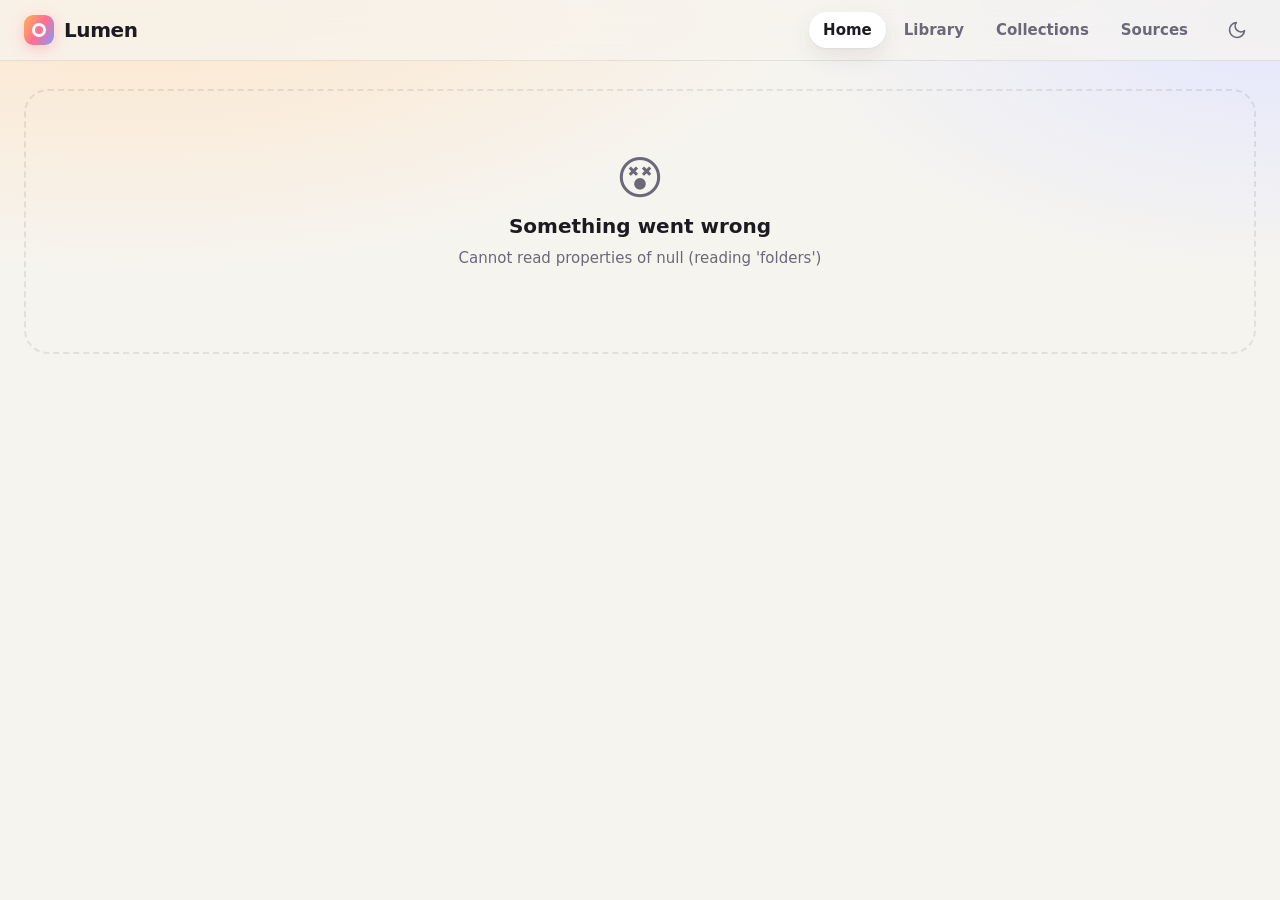
==== lumen/lumen/static/index.html @ 40f313dd "Add Lumen: on-device semantic photo search with collections Local FastAPI app that indexes user-sele" ====
<!doctype html>
<html lang="en">
<head>
  <meta charset="utf-8">
  <meta name="viewport" content="width=device-width, initial-scale=1">
  <title>Lumen</title>
  <meta name="description" content="Search your photos by describing them.">
  <link rel="icon" href="data:image/svg+xml,%3Csvg xmlns='http://www.w3.org/2000/svg' viewBox='0 0 64 64'%3E%3Cdefs%3E%3ClinearGradient id='g' x1='0' y1='0' x2='1' y2='1'%3E%3Cstop offset='0' stop-color='%23ffb454'/%3E%3Cstop offset='.5' stop-color='%23ff6f91'/%3E%3Cstop offset='1' stop-color='%237c9cff'/%3E%3C/linearGradient%3E%3C/defs%3E%3Crect width='64' height='64' rx='16' fill='url(%23g)'/%3E%3Ccircle cx='32' cy='32' r='12' fill='none' stroke='white' stroke-width='5'/%3E%3Ccircle cx='32' cy='32' r='4' fill='white'/%3E%3C/svg%3E">
  <link rel="stylesheet" href="app.css">
</head>
<body>
  <header class="topbar">
    <a class="brand" href="#/" aria-label="Lumen home">
      <span class="brand-mark" aria-hidden="true"></span>
      <span class="brand-name">Lumen</span>
    </a>
    <form class="top-search" id="top-search" role="search">
      <svg class="icon" viewBox="0 0 24 24" aria-hidden="true"><circle cx="11" cy="11" r="7"/><path d="m20 20-3.5-3.5"/></svg>
      <input id="top-search-input" type="search" placeholder="Describe a photo…" autocomplete="off" aria-label="Search photos">
      <kbd>/</kbd>
    </form>
    <nav class="nav" aria-label="Main">
      <a href="#/" data-nav="home">Home</a>
      <a href="#/library" data-nav="library">Library</a>
      <a href="#/collections" data-nav="collections">Collections</a>
      <a href="#/sources" data-nav="sources">Sources</a>
    </nav>
    <a class="index-pill" id="index-pill" href="#/sources" hidden>
      <svg class="ring" viewBox="0 0 36 36" aria-hidden="true"><circle cx="18" cy="18" r="15"/><circle class="ring-fill" cx="18" cy="18" r="15"/></svg>
      <span class="index-pill-text"></span>
    </a>
    <button class="icon-btn" id="theme-toggle" title="Switch light / dark" aria-label="Switch light or dark theme">
      <svg class="icon" viewBox="0 0 24 24" aria-hidden="true"><path d="M21 12.8A9 9 0 1 1 11.2 3a7 7 0 0 0 9.8 9.8z"/></svg>
    </button>
  </header>

  <main id="view" tabindex="-1"></main>

  <div class="tray" id="tray" hidden>
    <div class="tray-count"><strong id="tray-n">0</strong> selected</div>
    <div class="tray-actions" id="tray-actions"></div>
    <button class="icon-btn" id="tray-clear" title="Clear selection (Esc)" aria-label="Clear selection">
      <svg class="icon" viewBox="0 0 24 24" aria-hidden="true"><path d="M6 6l12 12M18 6 6 18"/></svg>
    </button>
  </div>

  <div class="lightbox" id="lightbox" hidden role="dialog" aria-modal="true" aria-label="Photo viewer"></div>
  <div class="modal-root" id="modal-root"></div>
  <div class="toasts" id="toasts" aria-live="polite"></div>

  <script src="app.js"></script>
</body>
</html>
---- lumen/lumen/static/app.css ----
:root {
  --bg: #f6f4ef;
  --bg-glow: radial-gradient(1200px 600px at 10% -10%, #ffe2c2 0%, transparent 60%),
             radial-gradient(900px 500px at 100% 0%, #e3e6ff 0%, transparent 55%);
  --surface: #ffffff;
  --surface-2: #f0ede6;
  --surface-3: #e6e2d8;
  --text: #1c1b22;
  --muted: #6b6878;
  --line: rgba(28, 27, 34, 0.09);
  --accent: #e8743b;
  --accent-ink: #ffffff;
  --accent-soft: rgba(232, 116, 59, 0.12);
  --focus: #5b6cff;
  --grad: linear-gradient(120deg, #ffb454 0%, #ff6f91 50%, #7c9cff 100%);
  --shadow: 0 1px 2px rgba(20, 18, 30, .06), 0 8px 24px rgba(20, 18, 30, .08);
  --shadow-lg: 0 24px 60px rgba(20, 18, 30, .22);
  --tier-best: #19a974;
  --tier-good: #5b6cff;
  --tier-maybe: #a39fb0;
  --overlay: rgba(14, 13, 20, .55);
  --radius: 14px;
  --radius-sm: 10px;
  --font: ui-sans-serif, system-ui, -apple-system, "Segoe UI", Roboto, "Helvetica Neue", Arial, sans-serif;
  --display: ui-rounded, "SF Pro Rounded", "Nunito", var(--font);
  color-scheme: light;
}

@media (prefers-color-scheme: dark) {
  :root:not([data-theme="light"]) {
    --bg: #0d0e13;
    --bg-glow: radial-gradient(1100px 600px at 0% -10%, rgba(255, 140, 80, .16) 0%, transparent 60%),
               radial-gradient(900px 520px at 100% 0%, rgba(124, 156, 255, .16) 0%, transparent 55%);
    --surface: #16171f;
    --surface-2: #1d1f29;
    --surface-3: #272a37;
    --text: #eef0f6;
    --muted: #9a9fb3;
    --line: rgba(255, 255, 255, 0.08);
    --accent: #ffa25c;
    --accent-ink: #1b1309;
    --accent-soft: rgba(255, 162, 92, 0.14);
    --focus: #8fa2ff;
    --shadow: 0 1px 2px rgba(0, 0, 0, .3), 0 8px 24px rgba(0, 0, 0, .3);
    --shadow-lg: 0 24px 60px rgba(0, 0, 0, .55);
    --tier-best: #3ddc97;
    --tier-good: #8fa2ff;
    --tier-maybe: #7d8196;
    --overlay: rgba(4, 4, 8, .7);
    color-scheme: dark;
  }
}
:root[data-theme="dark"] {
  --bg: #0d0e13;
  --bg-glow: radial-gradient(1100px 600px at 0% -10%, rgba(255, 140, 80, .16) 0%, transparent 60%),
             radial-gradient(900px 520px at 100% 0%, rgba(124, 156, 255, .16) 0%, transparent 55%);
  --surface: #16171f;
  --surface-2: #1d1f29;
  --surface-3: #272a37;
  --text: #eef0f6;
  --muted: #9a9fb3;
  --line: rgba(255, 255, 255, 0.08);
  --accent: #ffa25c;
  --accent-ink: #1b1309;
  --accent-soft: rgba(255, 162, 92, 0.14);
  --focus: #8fa2ff;
  --shadow: 0 1px 2px rgba(0, 0, 0, .3), 0 8px 24px rgba(0, 0, 0, .3);
  --shadow-lg: 0 24px 60px rgba(0, 0, 0, .55);
  --tier-best: #3ddc97;
  --tier-good: #8fa2ff;
  --tier-maybe: #7d8196;
  --overlay: rgba(4, 4, 8, .7);
  color-scheme: dark;
}

* { box-sizing: border-box; }
html, body { margin: 0; }
body {
  background: var(--bg-glow), var(--bg);
  background-attachment: fixed;
  color: var(--text);
  font: 15px/1.5 var(--font);
  min-height: 100vh;
  -webkit-font-smoothing: antialiased;
}
a { color: inherit; }
button, input, select, textarea { font: inherit; color: inherit; }
:focus-visible { outline: 2px solid var(--focus); outline-offset: 2px; border-radius: 6px; }
[hidden] { display: none !important; }
.icon { width: 20px; height: 20px; fill: none; stroke: currentColor; stroke-width: 2; stroke-linecap: round; stroke-linejoin: round; flex: none; }
.muted { color: var(--muted); }
.grad-text { background: var(--grad); -webkit-background-clip: text; background-clip: text; color: transparent; }

/* ------------------------------------------------------------ top bar */
.topbar {
  position: sticky; top: 0; z-index: 30;
  display: flex; align-items: center; gap: 16px;
  padding: 10px 24px;
  background: color-mix(in srgb, var(--bg) 78%, transparent);
  backdrop-filter: saturate(1.4) blur(14px);
  -webkit-backdrop-filter: saturate(1.4) blur(14px);
  border-bottom: 1px solid var(--line);
}
.brand { display: flex; align-items: center; gap: 10px; text-decoration: none; font-family: var(--display); font-weight: 800; font-size: 20px; letter-spacing: -.02em; }
.brand-mark { width: 30px; height: 30px; border-radius: 9px; background: var(--grad); position: relative; box-shadow: 0 4px 14px rgba(255, 111, 145, .35); }
.brand-mark::after { content: ""; position: absolute; inset: 8px; border-radius: 50%; border: 3px solid #fff; }
.top-search { flex: 1; max-width: 520px; display: flex; align-items: center; gap: 8px; padding: 0 12px; height: 40px; border-radius: 999px; background: var(--surface); border: 1px solid var(--line); color: var(--muted); transition: box-shadow .2s, border-color .2s; }
.top-search:focus-within { border-color: var(--accent); box-shadow: 0 0 0 4px var(--accent-soft); }
.top-search input { flex: 1; min-width: 0; border: 0; outline: 0; background: transparent; color: var(--text); }
.top-search kbd, kbd { font: 12px var(--font); padding: 1px 7px; border-radius: 6px; border: 1px solid var(--line); background: var(--surface-2); color: var(--muted); }
body.on-home .top-search { visibility: hidden; }
.nav { display: flex; gap: 4px; margin-left: auto; }
.nav a { text-decoration: none; padding: 7px 14px; border-radius: 999px; color: var(--muted); font-weight: 600; transition: background .15s, color .15s; }
.nav a:hover { color: var(--text); background: var(--surface-2); }
.nav a.active { color: var(--text); background: var(--surface); box-shadow: var(--shadow); }
.icon-btn { display: inline-grid; place-items: center; width: 38px; height: 38px; border-radius: 50%; border: 0; background: transparent; color: var(--muted); cursor: pointer; transition: background .15s, color .15s; }
.icon-btn:hover { background: var(--surface-2); color: var(--text); }

.index-pill { display: flex; align-items: center; gap: 8px; padding: 5px 12px 5px 6px; border-radius: 999px; background: var(--surface); border: 1px solid var(--line); text-decoration: none; font-size: 13px; color: var(--muted); white-space: nowrap; }
.ring { width: 26px; height: 26px; transform: rotate(-90deg); }
.ring circle { fill: none; stroke: var(--surface-3); stroke-width: 4; }
.ring .ring-fill { stroke: var(--accent); stroke-linecap: round; stroke-dasharray: 94.25; stroke-dashoffset: 94.25; transition: stroke-dashoffset .6s ease; }
.index-pill.spinning .ring { animation: spin 1.4s linear infinite; }
.index-pill.spinning .ring-fill { stroke-dashoffset: 70; }
@keyframes spin { to { transform: rotate(270deg); } }

/* ------------------------------------------------------------ layout */
main { padding: 28px 24px 140px; max-width: 1600px; margin: 0 auto; outline: none; }
.page-head { display: flex; align-items: flex-end; justify-content: space-between; gap: 16px; flex-wrap: wrap; margin: 8px 0 22px; }
.page-head h1 { margin: 0; font-family: var(--display); font-size: clamp(26px, 3vw, 36px); letter-spacing: -.02em; line-height: 1.15; }
.page-head p { margin: 4px 0 0; color: var(--muted); }
.section { margin: 40px 0; }
.section-head { display: flex; align-items: baseline; justify-content: space-between; gap: 12px; margin-bottom: 14px; }
.section-head h2 { margin: 0; font-size: 19px; letter-spacing: -.01em; font-family: var(--display); }
.section-head a, .link { color: var(--accent); text-decoration: none; font-weight: 600; font-size: 14px; background: none; border: 0; cursor: pointer; padding: 0; }
.row-actions { display: flex; gap: 8px; flex-wrap: wrap; align-items: center; }

/* ------------------------------------------------------------ buttons */
.btn { display: inline-flex; align-items: center; gap: 8px; height: 40px; padding: 0 16px; border-radius: 999px; border: 1px solid var(--line); background: var(--surface); color: var(--text); font-weight: 600; cursor: pointer; text-decoration: none; white-space: nowrap; transition: transform .1s, background .15s, box-shadow .15s; }
.btn:hover { background: var(--surface-2); }
.btn:active { transform: scale(.97); }
.btn.primary { background: var(--accent); color: var(--accent-ink); border-color: transparent; box-shadow: 0 6px 18px var(--accent-soft); }
.btn.primary:hover { filter: brightness(1.06); }
.btn.ghost { background: transparent; }
.btn.danger { color: #e5484d; }
.btn.small { height: 32px; padding: 0 12px; font-size: 13px; }
.btn:disabled { opacity: .5; cursor: not-allowed; }

.chips { display: flex; flex-wrap: wrap; gap: 8px; }
.chip { display: inline-flex; align-items: center; gap: 6px; padding: 7px 14px; border-radius: 999px; background: var(--surface); border: 1px solid var(--line); cursor: pointer; font-size: 14px; color: var(--text); text-decoration: none; transition: transform .15s, border-color .15s, background .15s; }
.chip:hover { transform: translateY(-1px); border-color: var(--accent); }
.chip.active { background: var(--accent); color: var(--accent-ink); border-color: transparent; }
.chip .n { color: var(--muted); font-size: 12px; }
.chip.active .n { color: inherit; opacity: .75; }

/* ------------------------------------------------------------ hero */
.hero { position: relative; border-radius: 28px; overflow: hidden; padding: clamp(40px, 8vw, 96px) clamp(20px, 5vw, 64px) clamp(36px, 6vw, 64px); margin: 0 0 12px; background: var(--surface); box-shadow: var(--shadow); isolation: isolate; }
.hero-mosaic { position: absolute; inset: -20px; display: grid; grid-template-columns: repeat(6, 1fr); gap: 6px; z-index: -2; opacity: .5; filter: blur(2px) saturate(1.2); transform: rotate(-3deg) scale(1.1); }
.hero-mosaic img { width: 100%; height: 160px; object-fit: cover; border-radius: 12px; animation: drift 24s ease-in-out infinite alternate; }
.hero-mosaic img:nth-child(odd) { animation-delay: -8s; }
@keyframes drift { to { transform: translateY(-24px); } }
.hero::before { content: ""; position: absolute; inset: 0; z-index: -1; background: linear-gradient(180deg, color-mix(in srgb, var(--surface) 72%, transparent), var(--surface) 92%); }
.hero h1 { font-family: var(--display); font-size: clamp(32px, 5.2vw, 60px); line-height: 1.05; letter-spacing: -.035em; margin: 0 0 12px; max-width: 16ch; }
.hero p.lede { font-size: clamp(16px, 1.6vw, 19px); color: var(--muted); margin: 0 0 28px; max-width: 52ch; }
.hero-search { display: flex; align-items: center; gap: 10px; max-width: 760px; height: 64px; padding: 0 8px 0 22px; border-radius: 999px; background: var(--surface); border: 1px solid var(--line); box-shadow: var(--shadow-lg); transition: box-shadow .2s, transform .2s; }
.hero-search:focus-within { transform: translateY(-1px); box-shadow: 0 0 0 5px var(--accent-soft), var(--shadow-lg); }
.hero-search .icon { width: 24px; height: 24px; color: var(--muted); }
.hero-search input { flex: 1; min-width: 0; height: 100%; border: 0; outline: 0; background: transparent; font-size: 19px; }
.hero-search .btn { height: 48px; padding: 0 22px; }
.hero .chips { margin-top: 18px; max-width: 760px; }
.hint { margin-top: 14px; font-size: 13px; color: var(--muted); }

/* ------------------------------------------------------------ onboarding / empty */
.empty { text-align: center; padding: 64px 20px; border: 2px dashed var(--line); border-radius: 24px; color: var(--muted); }
.empty .big { font-size: 46px; line-height: 1; margin-bottom: 10px; }
.empty h3 { color: var(--text); font-size: 20px; margin: 4px 0 6px; font-family: var(--display); }
.empty p { margin: 0 auto 18px; max-width: 46ch; }
.steps { display: grid; grid-template-columns: repeat(auto-fit, minmax(220px, 1fr)); gap: 16px; margin: 28px 0 0; text-align: left; }
.step { background: var(--surface); border: 1px solid var(--line); border-radius: var(--radius); padding: 18px; }
.step b { display: inline-grid; place-items: center; width: 28px; height: 28px; border-radius: 50%; background: var(--grad); color: #fff; margin-bottom: 8px; font-size: 14px; }
.step h4 { margin: 0 0 4px; color: var(--text); }
.step p { margin: 0; font-size: 14px; }

/* ------------------------------------------------------------ cards */
.card-grid { display: grid; grid-template-columns: repeat(auto-fill, minmax(230px, 1fr)); gap: 18px; }
.scroller { display: grid; grid-auto-flow: column; grid-auto-columns: minmax(220px, 260px); gap: 16px; overflow-x: auto; padding: 4px 4px 14px; margin: 0 -4px; scroll-snap-type: x mandatory; scrollbar-width: thin; }
.scroller > * { scroll-snap-align: start; }
.ccard { position: relative; display: block; text-decoration: none; border-radius: 18px; background: var(--surface); border: 1px solid var(--line); overflow: hidden; box-shadow: var(--shadow); transition: transform .2s, box-shadow .2s; cursor: pointer; text-align: left; padding: 0; width: 100%; }
.ccard:hover { transform: translateY(-3px); box-shadow: var(--shadow-lg); }
.mosaic { display: grid; grid-template-columns: 2fr 1fr; grid-template-rows: 1fr 1fr; gap: 2px; aspect-ratio: 4 / 3; background: var(--surface-2); }
.mosaic img { width: 100%; height: 100%; object-fit: cover; display: block; }
.mosaic img:first-child { grid-row: span 2; }
.mosaic.n1 { grid-template-columns: 1fr; }
.mosaic.n1 img:first-child { grid-row: span 2; }
.mosaic.n2 img:nth-child(2) { grid-row: span 2; }
.mosaic-empty { aspect-ratio: 4 / 3; display: grid; place-items: center; font-size: 48px; background: var(--surface-2); }
.ccard-body { padding: 12px 14px 14px; display: flex; gap: 10px; align-items: center; }
.ccard-emoji { width: 38px; height: 38px; border-radius: 12px; display: grid; place-items: center; font-size: 20px; flex: none; background: var(--accent-soft); }
.ccard-title { font-weight: 700; white-space: nowrap; overflow: hidden; text-overflow: ellipsis; }
.ccard-sub { color: var(--muted); font-size: 13px; }
.badge { display: inline-flex; align-items: center; gap: 4px; font-size: 11px; font-weight: 700; text-transform: uppercase; letter-spacing: .05em; padding: 2px 8px; border-radius: 999px; background: var(--accent-soft); color: var(--accent); }
.ccard .badge { position: absolute; top: 10px; right: 10px; background: rgba(0, 0, 0, .55); color: #fff; backdrop-filter: blur(6px); }
.ccard.new { display: grid; place-items: center; min-height: 230px; border: 2px dashed var(--line); background: transparent; box-shadow: none; color: var(--muted); font-weight: 700; }
.ccard.new:hover { border-color: var(--accent); color: var(--accent); }
.ccard.new .plus { font-size: 40px; line-height: 1; display: block; text-align: center; margin-bottom: 6px; }

/* ------------------------------------------------------------ justified grid */
.jgrid { display: flex; flex-wrap: wrap; gap: 6px; }
.tile { position: relative; overflow: hidden; border-radius: 10px; background: var(--surface-2); cursor: pointer; flex: none; }
.tile img { width: 100%; height: 100%; object-fit: cover; display: block; opacity: 0; transition: opacity .35s, transform .35s; }
.tile img.loaded { opacity: 1; }
.tile:hover img { transform: scale(1.03); }
.tile::after { content: ""; position: absolute; inset: 0; background: linear-gradient(180deg, rgba(0, 0, 0, .35), transparent 35%); opacity: 0; transition: opacity .2s; pointer-events: none; }
.tile:hover::after, .selecting .tile::after { opacity: 1; }
.tile .check { position: absolute; top: 8px; left: 8px; z-index: 2; width: 24px; height: 24px; border-radius: 50%; border: 2px solid rgba(255, 255, 255, .9); background: rgba(0, 0, 0, .2); display: grid; place-items: center; opacity: 0; transition: opacity .15s, background .15s, transform .15s; cursor: pointer; padding: 0; }
.tile .check svg { width: 14px; height: 14px; stroke: #fff; stroke-width: 3; fill: none; opacity: 0; }
.tile:hover .check, .selecting .tile .check { opacity: 1; }
.tile.selected .check { opacity: 1; background: var(--accent); border-color: var(--accent); transform: scale(1.05); }
.tile.selected .check svg { opacity: 1; }
.tile.selected img { transform: scale(.9); border-radius: 8px; }
.tile.selected { background: var(--accent-soft); }
.tile .quick { position: absolute; top: 6px; right: 6px; z-index: 2; display: flex; gap: 4px; opacity: 0; transition: opacity .15s; }
.tile:hover .quick { opacity: 1; }
.selecting .tile .quick { display: none; }
.quick button { width: 30px; height: 30px; border-radius: 50%; border: 0; background: rgba(0, 0, 0, .5); color: #fff; display: grid; place-items: center; cursor: pointer; backdrop-filter: blur(6px); }
.quick button:hover { background: rgba(0, 0, 0, .75); }
.quick .icon { width: 16px; height: 16px; }
.tile .tier { position: absolute; bottom: 8px; left: 8px; width: 8px; height: 8px; border-radius: 50%; box-shadow: 0 0 0 2px rgba(0, 0, 0, .25); }
.tier.best { background: var(--tier-best); }
.tier.good { background: var(--tier-good); }
.tier.maybe { background: var(--tier-maybe); }
.tile .cover-flag { position: absolute; bottom: 8px; right: 8px; font-size: 11px; font-weight: 700; padding: 2px 8px; border-radius: 999px; background: rgba(0, 0, 0, .6); color: #fff; }
.group-head { display: flex; align-items: center; flex-wrap: wrap; gap: 4px 10px; margin: 30px 0 12px; }
.group-head:first-child { margin-top: 0; }
.group-head h3 { margin: 0; font-size: 16px; font-family: var(--display); }
.group-head .sub { color: var(--muted); font-size: 13px; }
.group-head .dot { width: 10px; height: 10px; border-radius: 50%; }
.month { content-visibility: auto; contain-intrinsic-size: auto 600px; }

/* ------------------------------------------------------------ explore cards */
.explore-card { position: relative; border-radius: 18px; overflow: hidden; aspect-ratio: 4 / 5; cursor: pointer; text-decoration: none; color: #fff; box-shadow: var(--shadow); display: block; background: var(--surface-2); transition: transform .25s, box-shadow .25s; }
.explore-card:hover { transform: translateY(-4px) rotate(-.4deg); box-shadow: var(--shadow-lg); }
.explore-card img { position: absolute; inset: 0; width: 100%; height: 100%; object-fit: cover; transition: transform 1.2s ease; }
.explore-card:hover img { transform: scale(1.06); }
.explore-card::after { content: ""; position: absolute; inset: 0; background: linear-gradient(180deg, transparent 40%, rgba(0, 0, 0, .78)); }
.explore-card .label { position: absolute; z-index: 1; left: 14px; right: 14px; bottom: 12px; }
.explore-card .label .e { font-size: 26px; display: block; margin-bottom: 2px; }
.explore-card .label strong { font-size: 17px; display: block; }
.explore-card .label span { font-size: 13px; opacity: .85; }
.memory-strip { display: flex; gap: 8px; overflow-x: auto; padding-bottom: 8px; }
.memory-strip .tile { height: 180px; }

/* ------------------------------------------------------------ search results */
.search-head { display: flex; flex-direction: column; gap: 14px; margin-bottom: 22px; }
.search-top { display: flex; justify-content: space-between; align-items: flex-end; gap: 12px; flex-wrap: wrap; }
.search-title { font-family: var(--display); font-size: clamp(24px, 3vw, 34px); letter-spacing: -.02em; margin: 0; line-height: 1.15; }
.search-title q { quotes: "“" "”"; }
.filters { display: flex; flex-wrap: wrap; gap: 8px; align-items: center; }
.filters select { height: 34px; border-radius: 999px; border: 1px solid var(--line); background: var(--surface); padding: 0 12px; }
.legend { display: flex; gap: 14px; font-size: 13px; color: var(--muted); align-items: center; flex-wrap: wrap; }
.legend span { display: inline-flex; align-items: center; gap: 6px; }
.legend .tier { position: static; width: 9px; height: 9px; border-radius: 50%; }
.skeleton { display: flex; flex-wrap: wrap; gap: 6px; }
.skeleton div { height: 200px; flex: 1 0 220px; border-radius: 10px; background: linear-gradient(90deg, var(--surface-2), var(--surface-3), var(--surface-2)); background-size: 200% 100%; animation: shimmer 1.3s infinite; }
@keyframes shimmer { to { background-position: -200% 0; } }

/* ------------------------------------------------------------ collection page */
.c-hero { position: relative; border-radius: 26px; overflow: hidden; min-height: 240px; display: flex; align-items: flex-end; padding: 28px; margin-bottom: 26px; background: var(--surface-2); color: #fff; isolation: isolate; box-shadow: var(--shadow); }
.c-hero img.bg { position: absolute; inset: 0; width: 100%; height: 100%; object-fit: cover; z-index: -2; }
.c-hero::before { content: ""; position: absolute; inset: 0; z-index: -1; background: linear-gradient(180deg, rgba(0, 0, 0, .05), rgba(0, 0, 0, .72)); }
.c-hero.noimg { color: var(--text); }
.c-hero.noimg::before { background: var(--bg-glow); }
.c-hero-inner { display: flex; gap: 18px; align-items: flex-end; justify-content: space-between; width: 100%; flex-wrap: wrap; }
.c-hero .e { font-size: 44px; line-height: 1; }
.c-hero h1 { margin: 6px 0 2px; font-family: var(--display); font-size: clamp(28px, 4vw, 44px); letter-spacing: -.03em; line-height: 1.05; }
.c-hero p { margin: 0; opacity: .85; }
.c-hero .btn { background: rgba(255, 255, 255, .16); color: #fff; border-color: rgba(255, 255, 255, .28); backdrop-filter: blur(8px); }
.c-hero .btn:hover { background: rgba(255, 255, 255, .26); }
.c-hero.noimg .btn { background: var(--surface); color: var(--text); border-color: var(--line); }

/* ------------------------------------------------------------ sources */
.panel { background: var(--surface); border: 1px solid var(--line); border-radius: 20px; padding: 22px; box-shadow: var(--shadow); }
.panel + .panel { margin-top: 18px; }
.panel h2 { margin: 0 0 4px; font-size: 18px; font-family: var(--display); }
.folder-list { display: flex; flex-direction: column; gap: 10px; margin-top: 16px; }
.folder { display: flex; align-items: center; gap: 14px; padding: 12px 14px; border-radius: 14px; background: var(--surface-2); }
.folder .ficon { width: 42px; height: 42px; border-radius: 12px; display: grid; place-items: center; background: var(--accent-soft); color: var(--accent); flex: none; font-size: 20px; }
.folder .meta { flex: 1; min-width: 0; }
.folder .meta strong { display: block; }
.folder .meta .path { color: var(--muted); font-size: 13px; white-space: nowrap; overflow: hidden; text-overflow: ellipsis; direction: rtl; text-align: left; }
.bar { height: 6px; border-radius: 999px; background: var(--surface-3); overflow: hidden; margin-top: 6px; }
.bar > i { display: block; height: 100%; background: var(--grad); border-radius: inherit; transition: width .6s ease; }
.stats { display: grid; grid-template-columns: repeat(auto-fit, minmax(150px, 1fr)); gap: 12px; margin-top: 16px; }
.stat { padding: 14px; border-radius: 14px; background: var(--surface-2); }
.stat b { display: block; font-size: 24px; font-family: var(--display); letter-spacing: -.02em; }
.stat span { color: var(--muted); font-size: 13px; }
.model-opt { display: flex; gap: 12px; align-items: flex-start; padding: 14px; border-radius: 14px; border: 2px solid var(--line); cursor: pointer; margin-top: 10px; }
.model-opt:has(input:checked) { border-color: var(--accent); background: var(--accent-soft); }
.model-opt input { margin-top: 4px; accent-color: var(--accent); }
.two-col { display: grid; grid-template-columns: 1.4fr 1fr; gap: 18px; align-items: start; }

/* ------------------------------------------------------------ tray */
.tray { position: fixed; z-index: 40; left: 50%; bottom: 22px; transform: translateX(-50%); display: flex; align-items: center; gap: 14px; padding: 8px 8px 8px 20px; border-radius: 999px; background: var(--text); color: var(--bg); box-shadow: var(--shadow-lg); animation: rise .25s ease; max-width: calc(100vw - 24px); }
.tray .btn { background: transparent; color: var(--bg); border-color: color-mix(in srgb, var(--bg) 25%, transparent); height: 38px; }
.tray .btn:hover { background: color-mix(in srgb, var(--bg) 12%, transparent); }
.tray .btn.primary { background: var(--accent); color: var(--accent-ink); border-color: transparent; }
.tray .icon-btn { color: var(--bg); }
.tray .icon-btn:hover { background: color-mix(in srgb, var(--bg) 12%, transparent); color: var(--bg); }
.tray-actions { display: flex; gap: 6px; overflow-x: auto; }
.tray-count { white-space: nowrap; }
@keyframes rise { from { transform: translate(-50%, 20px); opacity: 0; } }

/* ------------------------------------------------------------ lightbox */
.lightbox { position: fixed; inset: 0; z-index: 60; background: rgba(6, 6, 10, .94); color: #eef0f6; display: grid; grid-template-columns: 1fr 360px; animation: fade .2s ease; }
@keyframes fade { from { opacity: 0; } }
.lb-stage { position: relative; display: grid; place-items: center; min-height: 0; overflow: hidden; padding: 56px 64px; }
.lb-stage img { max-width: 100%; max-height: calc(100vh - 112px); object-fit: contain; border-radius: 6px; box-shadow: 0 30px 80px rgba(0, 0, 0, .5); grid-area: 1 / 1; }
.lb-stage img.lb-low { filter: blur(6px); }
.lb-nav { position: absolute; top: 50%; transform: translateY(-50%); width: 48px; height: 48px; border-radius: 50%; border: 0; background: rgba(255, 255, 255, .08); color: #fff; cursor: pointer; display: grid; place-items: center; }
.lb-nav:hover { background: rgba(255, 255, 255, .18); }
.lb-nav.prev { left: 12px; }
.lb-nav.next { right: 12px; }
.lb-close { position: absolute; top: 12px; left: 12px; color: #fff; }
.lb-close:hover { background: rgba(255, 255, 255, .12); color: #fff; }
.lb-side { background: #12131a; border-left: 1px solid rgba(255, 255, 255, .06); padding: 22px; overflow-y: auto; display: flex; flex-direction: column; gap: 18px; }
.lb-side h3 { margin: 0; font-size: 17px; word-break: break-all; }
.lb-side dl { display: grid; grid-template-columns: 26px 1fr; gap: 10px 8px; margin: 0; font-size: 14px; }
.lb-side dt { color: #9a9fb3; }
.lb-side dd { margin: 0; word-break: break-word; }
.lb-side .btn { background: rgba(255, 255, 255, .06); border-color: rgba(255, 255, 255, .1); color: #eef0f6; }
.lb-side .btn:hover { background: rgba(255, 255, 255, .12); }
.lb-side .btn.primary { background: var(--accent); color: #1b1309; }
.lb-actions { display: flex; flex-wrap: wrap; gap: 8px; }
.lb-side .chip { background: rgba(255, 255, 255, .06); border-color: rgba(255, 255, 255, .1); color: #eef0f6; }
.lb-similar { display: grid; grid-template-columns: repeat(3, 1fr); gap: 4px; }
.lb-similar img { width: 100%; aspect-ratio: 1; object-fit: cover; border-radius: 8px; cursor: pointer; transition: opacity .15s; }
.lb-similar img:hover { opacity: .8; }
.lb-side h4 { margin: 0 0 8px; font-size: 13px; color: #9a9fb3; text-transform: uppercase; letter-spacing: .06em; }

/* ------------------------------------------------------------ modals */
.modal-root:empty { display: none; }
.modal-backdrop { position: fixed; inset: 0; z-index: 70; background: var(--overlay); display: grid; place-items: center; padding: 16px; animation: fade .15s ease; backdrop-filter: blur(3px); }
.modal { width: min(560px, 100%); max-height: min(86vh, 820px); display: flex; flex-direction: column; background: var(--surface); border-radius: 22px; box-shadow: var(--shadow-lg); overflow: hidden; animation: pop .2s cubic-bezier(.2, .9, .3, 1.3); }
.modal.wide { width: min(780px, 100%); }
@keyframes pop { from { transform: scale(.94); opacity: 0; } }
.modal-head { padding: 20px 22px 6px; display: flex; justify-content: space-between; align-items: flex-start; gap: 12px; }
.modal-head h2 { margin: 0; font-size: 21px; font-family: var(--display); letter-spacing: -.01em; }
.modal-head p { margin: 4px 0 0; color: var(--muted); font-size: 14px; }
.modal-body { padding: 14px 22px; overflow-y: auto; flex: 1; }
.modal-foot { padding: 14px 22px 20px; display: flex; justify-content: flex-end; gap: 10px; border-top: 1px solid var(--line); flex-wrap: wrap; }
.field { display: flex; flex-direction: column; gap: 6px; margin-bottom: 16px; }
.field label { font-weight: 600; font-size: 14px; }
.field small { color: var(--muted); }
.input { height: 44px; border-radius: 12px; border: 1px solid var(--line); background: var(--surface-2); padding: 0 14px; outline: 0; transition: border-color .15s, box-shadow .15s; width: 100%; }
textarea.input { height: auto; min-height: 72px; padding: 10px 14px; resize: vertical; }
.input:focus { border-color: var(--accent); box-shadow: 0 0 0 4px var(--accent-soft); }
.emoji-grid { display: grid; grid-template-columns: repeat(auto-fill, minmax(40px, 1fr)); gap: 4px; }
.emoji-grid button { height: 40px; border-radius: 10px; border: 2px solid transparent; background: var(--surface-2); font-size: 20px; cursor: pointer; }
.emoji-grid button.on { border-color: var(--accent); background: var(--accent-soft); }
.swatches { display: flex; gap: 8px; flex-wrap: wrap; }
.swatches button { width: 30px; height: 30px; border-radius: 50%; border: 3px solid var(--surface); box-shadow: 0 0 0 1px var(--line); cursor: pointer; }
.swatches button.on { box-shadow: 0 0 0 2px var(--text); }
.seg { display: grid; grid-template-columns: 1fr 1fr; gap: 8px; }
.seg label { border: 2px solid var(--line); border-radius: 14px; padding: 12px; cursor: pointer; font-size: 14px; }
.seg label:has(input:checked) { border-color: var(--accent); background: var(--accent-soft); }
.seg input { display: none; }
.seg strong { display: block; margin-bottom: 2px; }
.seg span { color: var(--muted); }
.preview-strip { display: grid; grid-template-columns: repeat(6, 1fr); gap: 4px; margin-top: 10px; min-height: 20px; }
.preview-strip img { width: 100%; aspect-ratio: 1; object-fit: cover; border-radius: 8px; animation: fade .3s; }
.pick-list { display: flex; flex-direction: column; gap: 6px; }
.pick { display: flex; align-items: center; gap: 12px; padding: 8px; border-radius: 14px; cursor: pointer; border: 0; background: transparent; text-align: left; width: 100%; }
.pick:hover { background: var(--surface-2); }
.pick img, .pick .ph { width: 48px; height: 48px; border-radius: 10px; object-fit: cover; background: var(--surface-2); display: grid; place-items: center; font-size: 22px; flex: none; }
.pick .t { flex: 1; min-width: 0; }
.pick .t strong { display: block; white-space: nowrap; overflow: hidden; text-overflow: ellipsis; }
.pick .t span { color: var(--muted); font-size: 13px; }
.pick.disabled { opacity: .5; cursor: default; }

/* folder browser */
.fb { display: grid; grid-template-columns: 170px 1fr; gap: 14px; min-height: 360px; }
.fb-roots { display: flex; flex-direction: column; gap: 2px; }
.fb-roots button, .fb-dirs button { text-align: left; border: 0; background: transparent; padding: 8px 10px; border-radius: 10px; cursor: pointer; display: flex; gap: 8px; align-items: center; white-space: nowrap; overflow: hidden; text-overflow: ellipsis; }
.fb-roots button:hover, .fb-dirs button:hover { background: var(--surface-2); }
.fb-main { display: flex; flex-direction: column; min-width: 0; }
.crumbs { display: flex; flex-wrap: wrap; gap: 2px; align-items: center; font-size: 13px; margin-bottom: 8px; }
.crumbs button { border: 0; background: transparent; padding: 3px 6px; border-radius: 6px; cursor: pointer; color: var(--muted); }
.crumbs button:hover { background: var(--surface-2); color: var(--text); }
.crumbs button:last-child { color: var(--text); font-weight: 700; }
.fb-dirs { flex: 1; overflow-y: auto; max-height: 340px; border: 1px solid var(--line); border-radius: 14px; padding: 6px; }
.fb-dirs button { width: 100%; }
.fb-here { margin-top: 10px; padding: 10px 12px; border-radius: 12px; background: var(--accent-soft); font-size: 14px; display: flex; gap: 10px; align-items: center; justify-content: space-between; flex-wrap: wrap; }
.added-list { margin-top: 10px; display: flex; flex-wrap: wrap; gap: 6px; }

/* toasts */
.toasts { position: fixed; z-index: 90; right: 20px; bottom: 20px; display: flex; flex-direction: column; gap: 8px; align-items: flex-end; pointer-events: none; }
.toast { pointer-events: auto; display: flex; gap: 12px; align-items: center; padding: 12px 16px; border-radius: 14px; background: var(--text); color: var(--bg); box-shadow: var(--shadow-lg); animation: slidein .25s ease; max-width: 420px; }
.toast.err { background: #e5484d; color: #fff; }
.toast a, .toast button { color: var(--accent); font-weight: 700; text-decoration: none; background: none; border: 0; cursor: pointer; }
@keyframes slidein { from { transform: translateY(12px); opacity: 0; } }
.fade-in { animation: fade .35s ease; }

/* ------------------------------------------------------------ responsive */
@media (max-width: 1000px) {
  .two-col { grid-template-columns: 1fr; }
  .lightbox { grid-template-columns: 1fr; grid-template-rows: 1fr auto; }
  .lb-side { max-height: 42vh; border-left: 0; border-top: 1px solid rgba(255, 255, 255, .06); }
  .lb-stage { padding: 48px 12px 12px; }
  .lb-stage img { max-height: calc(58vh - 60px); }
}
@media (max-width: 760px) {
  .topbar { flex-wrap: wrap; padding: 10px 16px; gap: 10px; }
  .top-search { order: 3; flex-basis: 100%; max-width: none; }
  body.on-home .top-search { display: none; }
  .nav { flex: 1; min-width: 0; overflow-x: auto; scrollbar-width: none; }
  .nav a:first-child { margin-left: auto; }
  .nav a { padding: 6px 10px; font-size: 14px; }
  .brand-name { display: none; }
  .index-pill .index-pill-text { display: none; }
  main { padding: 18px 16px 140px; }
  .hero { border-radius: 22px; }
  .hero-search { height: 56px; padding-left: 16px; }
  .hero-search input { font-size: 16px; }
  .hero-search .btn { height: 42px; padding: 0 14px; }
  .hero-search .btn span { display: none; }
  .fb { grid-template-columns: 1fr; }
  .fb-roots { flex-direction: row; overflow-x: auto; }
  .tray { padding-left: 14px; bottom: 12px; }
  .tray .btn span { display: none; }
  .preview-strip { grid-template-columns: repeat(4, 1fr); }
}
@media (prefers-reduced-motion: reduce) {
  *, *::before, *::after { animation: none !important; transition: none !important; }
}
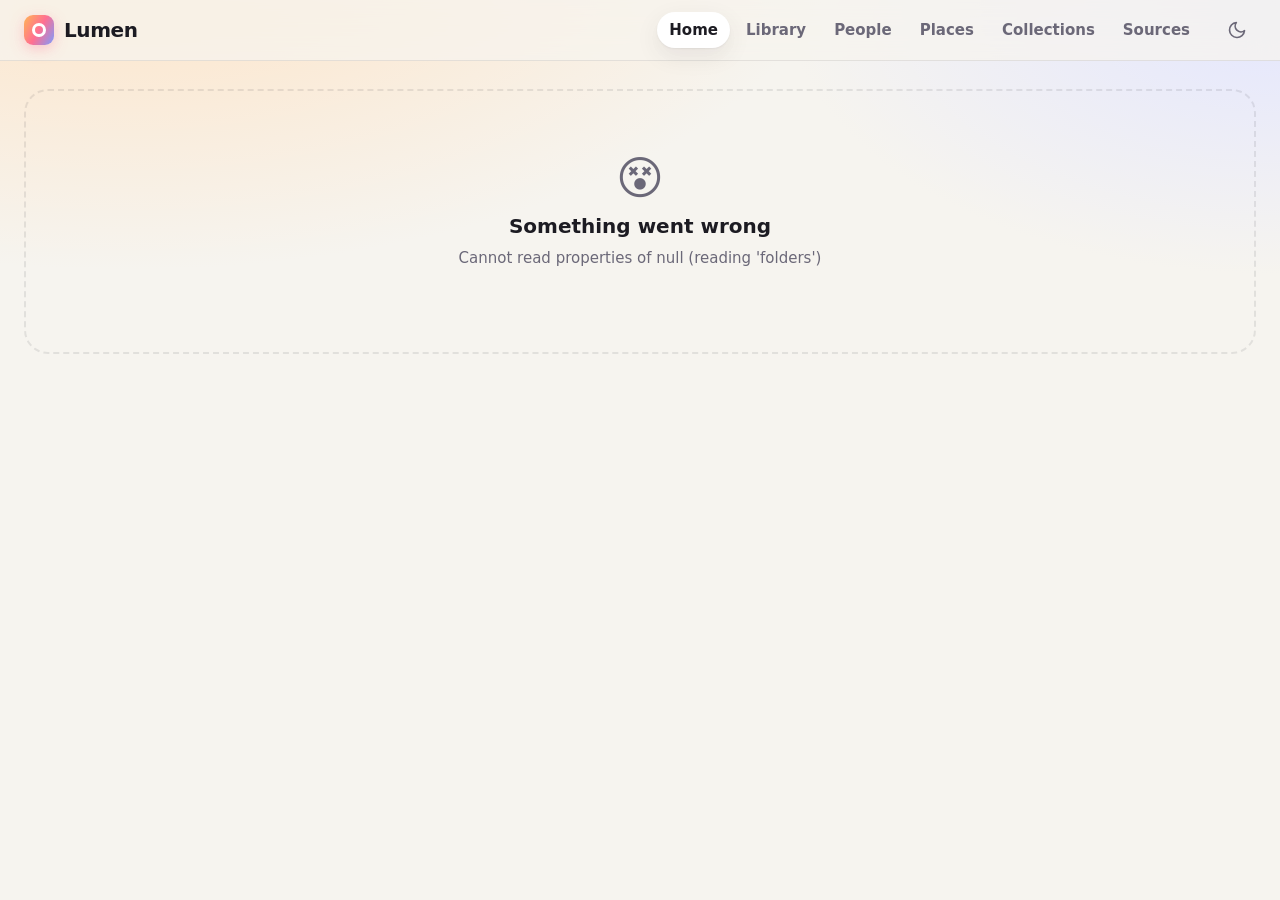
==== commit 24991905: "Lumen: people, places, duplicates and copy-to-folder - People: on-device face detection (YuNet) and " ====
--- a/lumen/lumen/static/index.html
+++ b/lumen/lumen/static/index.html
@@ -22,6 +22,8 @@
     <nav class="nav" aria-label="Main">
       <a href="#/" data-nav="home">Home</a>
       <a href="#/library" data-nav="library">Library</a>
+      <a href="#/people" data-nav="people">People</a>
+      <a href="#/map" data-nav="map">Places</a>
       <a href="#/collections" data-nav="collections">Collections</a>
       <a href="#/sources" data-nav="sources">Sources</a>
     </nav>
--- a/lumen/lumen/static/app.css
+++ b/lumen/lumen/static/app.css
@@ -110,7 +110,7 @@
 .top-search kbd, kbd { font: 12px var(--font); padding: 1px 7px; border-radius: 6px; border: 1px solid var(--line); background: var(--surface-2); color: var(--muted); }
 body.on-home .top-search { visibility: hidden; }
 .nav { display: flex; gap: 4px; margin-left: auto; }
-.nav a { text-decoration: none; padding: 7px 14px; border-radius: 999px; color: var(--muted); font-weight: 600; transition: background .15s, color .15s; }
+.nav a { text-decoration: none; padding: 7px 12px; border-radius: 999px; color: var(--muted); font-weight: 600; transition: background .15s, color .15s; }
 .nav a:hover { color: var(--text); background: var(--surface-2); }
 .nav a.active { color: var(--text); background: var(--surface); box-shadow: var(--shadow); }
 .icon-btn { display: inline-grid; place-items: center; width: 38px; height: 38px; border-radius: 50%; border: 0; background: transparent; color: var(--muted); cursor: pointer; transition: background .15s, color .15s; }
@@ -277,6 +277,70 @@
 .c-hero .btn { background: rgba(255, 255, 255, .16); color: #fff; border-color: rgba(255, 255, 255, .28); backdrop-filter: blur(8px); }
 .c-hero .btn:hover { background: rgba(255, 255, 255, .26); }
 .c-hero.noimg .btn { background: var(--surface); color: var(--text); border-color: var(--line); }
+
+/* ------------------------------------------------------------ people */
+.people-strip { display: flex; gap: 14px; overflow-x: auto; padding: 4px 2px 12px; }
+.people-grid { display: grid; grid-template-columns: repeat(auto-fill, minmax(130px, 1fr)); gap: 18px 12px; }
+.people-grid.small { grid-template-columns: repeat(auto-fill, minmax(104px, 1fr)); }
+.person { display: flex; flex-direction: column; align-items: center; gap: 2px; text-decoration: none; text-align: center; cursor: pointer; padding: 8px 4px; border-radius: 16px; min-width: 110px; transition: background .15s; }
+.person:hover { background: var(--surface-2); }
+.person.on { background: var(--accent-soft); box-shadow: inset 0 0 0 2px var(--accent); }
+.person strong { font-size: 14px; max-width: 100%; overflow: hidden; text-overflow: ellipsis; white-space: nowrap; }
+.person > .muted { font-size: 12px; }
+.avatar { width: 96px; height: 96px; border-radius: 50%; overflow: hidden; display: grid; place-items: center; background: var(--surface-2); color: var(--muted); box-shadow: 0 0 0 3px var(--surface), 0 0 0 5px var(--line); margin-bottom: 8px; transition: transform .2s, box-shadow .2s; flex: none; }
+.person:hover .avatar { transform: scale(1.05); box-shadow: 0 0 0 3px var(--surface), 0 0 0 5px var(--accent); }
+.avatar img { width: 100%; height: 100%; object-fit: cover; }
+.avatar .icon { width: 40%; height: 40%; }
+.avatar.big { width: 120px; height: 120px; margin: 0; }
+.person-hero { display: flex; align-items: center; gap: 24px; flex-wrap: wrap; margin: 8px 0 26px; }
+.person-meta { flex: 1; min-width: 220px; }
+.name-input { font-family: var(--display); font-size: clamp(28px, 4vw, 40px); font-weight: 800; letter-spacing: -.02em; border: 0; border-bottom: 2px dashed transparent; background: transparent; outline: 0; width: 100%; padding: 2px 0; }
+.name-input:hover { border-bottom-color: var(--line); }
+.name-input:focus { border-bottom-color: var(--accent); }
+.name-input::placeholder { color: var(--muted); opacity: .7; }
+.person-meta p { margin: 4px 0 0; }
+.lb-people { display: flex; flex-wrap: wrap; gap: 10px; }
+.lb-person { display: flex; flex-direction: column; align-items: center; gap: 4px; width: 72px; text-decoration: none; font-size: 12px; text-align: center; }
+.lb-person img { width: 56px; height: 56px; border-radius: 50%; object-fit: cover; box-shadow: 0 0 0 2px rgba(255,255,255,.15); }
+.lb-person:hover img { box-shadow: 0 0 0 2px var(--accent); }
+.lb-side a { color: inherit; }
+
+/* hints on home */
+.hint-row { display: grid; grid-template-columns: repeat(auto-fit, minmax(260px, 1fr)); gap: 14px; }
+.hint-card { display: flex; gap: 14px; align-items: center; padding: 16px 18px; border-radius: 18px; background: var(--surface); border: 1px solid var(--line); text-decoration: none; box-shadow: var(--shadow); transition: transform .2s, border-color .2s; }
+.hint-card:hover { transform: translateY(-2px); border-color: var(--accent); }
+.hint-card .hint-e { font-size: 30px; }
+.hint-card strong { display: block; }
+.hint-card .muted { font-size: 13px; }
+
+/* ------------------------------------------------------------ places */
+.map { height: min(62vh, 640px); border-radius: 22px; overflow: hidden; box-shadow: var(--shadow); border: 1px solid var(--line); background: var(--surface-2); z-index: 0; }
+.map-pin { background: none; border: 0; }
+.map-thumb { position: relative; width: 52px; height: 52px; border-radius: 14px; overflow: visible; box-shadow: 0 4px 14px rgba(0,0,0,.35); border: 3px solid #fff; background: #ddd; transition: transform .15s; }
+.map-thumb:hover { transform: scale(1.12); z-index: 1000; }
+.map-thumb img { width: 100%; height: 100%; object-fit: cover; border-radius: 11px; display: block; }
+.map-thumb b { position: absolute; top: -10px; right: -12px; min-width: 24px; height: 24px; padding: 0 6px; border-radius: 999px; background: var(--accent); color: var(--accent-ink); font: 700 12px/24px var(--font); text-align: center; box-shadow: 0 2px 6px rgba(0,0,0,.3); }
+.leaflet-container { font: 13px var(--font); }
+
+/* ------------------------------------------------------------ tidy up */
+.tidy-bar { position: sticky; top: 72px; z-index: 5; display: flex; align-items: center; justify-content: space-between; gap: 12px; padding: 12px 16px; margin-bottom: 18px; }
+.tidy-list { display: flex; flex-direction: column; gap: 14px; }
+.tidy-group { padding: 16px; }
+.tidy-head { display: flex; gap: 10px; align-items: baseline; flex-wrap: wrap; margin-bottom: 12px; }
+.tidy-row { display: flex; gap: 10px; overflow-x: auto; padding-bottom: 4px; }
+.tidy-photo { position: relative; flex: none; width: 190px; padding: 0; border: 0; background: var(--surface-2); border-radius: 14px; overflow: hidden; cursor: pointer; text-align: left; box-shadow: inset 0 0 0 3px var(--tier-best); transition: box-shadow .15s, opacity .15s; }
+.tidy-photo img { width: 100%; height: 150px; object-fit: cover; display: block; transition: filter .2s, opacity .2s; }
+.tidy-photo.remove { box-shadow: inset 0 0 0 3px #e5484d; }
+.tidy-photo.remove img { opacity: .45; filter: grayscale(.8); }
+.tidy-photo .best { position: absolute; top: 8px; left: 8px; font-size: 11px; font-weight: 700; padding: 2px 8px; border-radius: 999px; background: rgba(0,0,0,.6); color: #ffd36b; }
+.tidy-photo .verdict { position: absolute; top: 8px; right: 8px; font-size: 11px; font-weight: 800; padding: 2px 9px; border-radius: 999px; background: var(--tier-best); color: #062b1c; text-transform: uppercase; letter-spacing: .04em; }
+.tidy-photo.remove .verdict { background: #e5484d; color: #fff; }
+.tidy-photo .info { display: flex; flex-direction: column; padding: 8px 10px 10px; font-size: 12px; color: var(--muted); }
+.tidy-photo .info b { color: var(--text); white-space: nowrap; overflow: hidden; text-overflow: ellipsis; font-size: 13px; }
+
+/* folder picker: copy destination */
+.fb-sub { display: flex; align-items: center; gap: 8px; flex-wrap: wrap; margin-top: 10px; font-size: 14px; }
+.fb-sub .input { height: 34px; flex: 1; min-width: 160px; }
 
 /* ------------------------------------------------------------ sources */
 .panel { background: var(--surface); border: 1px solid var(--line); border-radius: 20px; padding: 22px; box-shadow: var(--shadow); }
@@ -401,7 +465,17 @@
 .fade-in { animation: fade .35s ease; }
 
 /* ------------------------------------------------------------ responsive */
+@media (max-width: 1240px) {
+  .top-search { min-width: 140px; }
+  .nav a { padding: 7px 9px; font-size: 14px; }
+}
 @media (max-width: 1000px) {
+  .topbar { flex-wrap: wrap; }
+  .tidy-bar { top: 116px; }
+  .top-search { order: 3; flex-basis: 100%; max-width: none; }
+  body.on-home .top-search { display: none; }
+  .nav { flex: 1; min-width: 0; overflow-x: auto; scrollbar-width: none; }
+  .nav a:first-child { margin-left: auto; }
   .two-col { grid-template-columns: 1fr; }
   .lightbox { grid-template-columns: 1fr; grid-template-rows: 1fr auto; }
   .lb-side { max-height: 42vh; border-left: 0; border-top: 1px solid rgba(255, 255, 255, .06); }
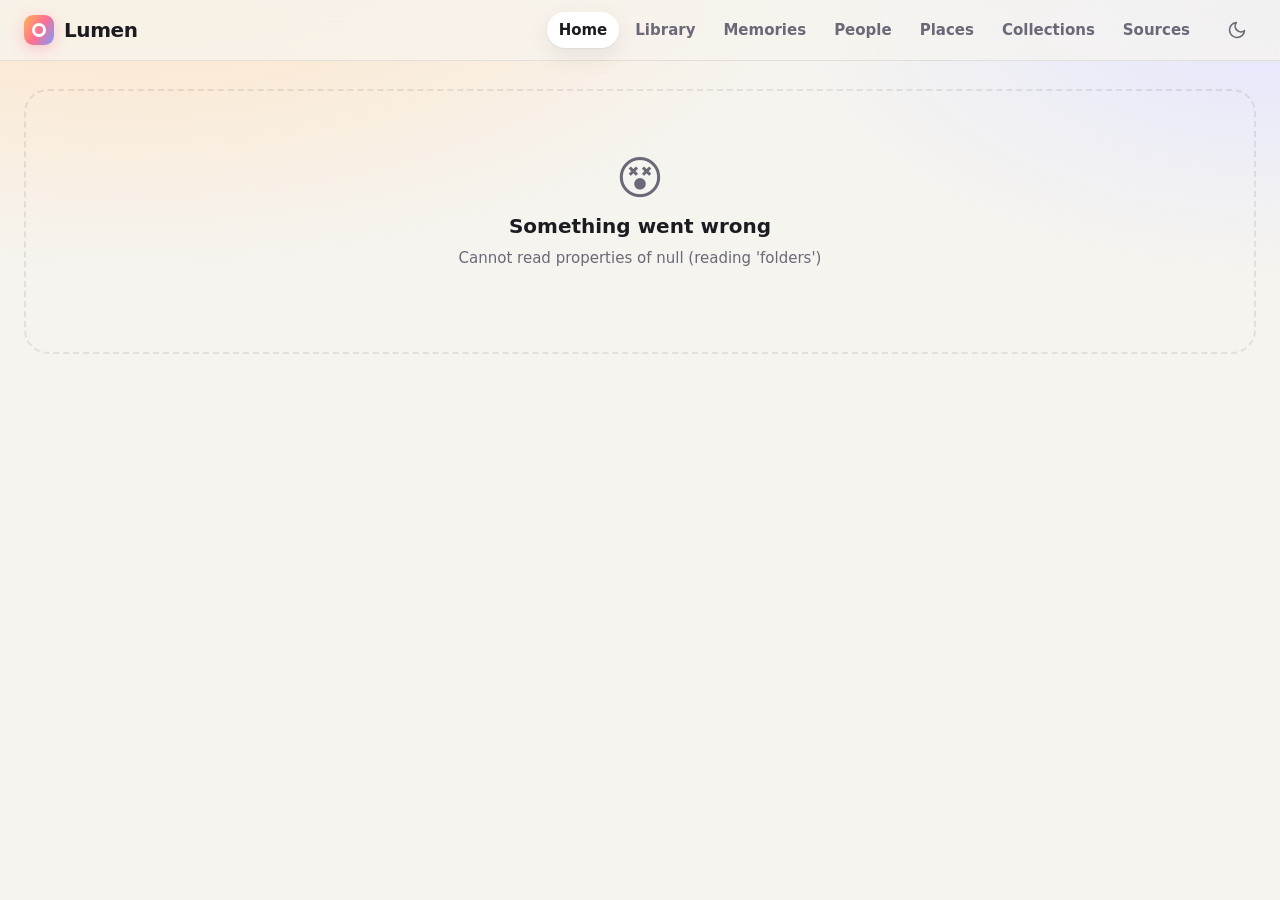
==== commit b58cdee1: "Lumen: places, dates, memories, refine, videos - Place names offline (GeoNames via reverse_geocoder)" ====
--- a/lumen/lumen/static/index.html
+++ b/lumen/lumen/static/index.html
@@ -22,6 +22,7 @@
     <nav class="nav" aria-label="Main">
       <a href="#/" data-nav="home">Home</a>
       <a href="#/library" data-nav="library">Library</a>
+      <a href="#/memories" data-nav="memories">Memories</a>
       <a href="#/people" data-nav="people">People</a>
       <a href="#/map" data-nav="map">Places</a>
       <a href="#/collections" data-nav="collections">Collections</a>
--- a/lumen/lumen/static/app.css
+++ b/lumen/lumen/static/app.css
@@ -247,6 +247,8 @@
 .explore-card .label .e { font-size: 26px; display: block; margin-bottom: 2px; }
 .explore-card .label strong { font-size: 17px; display: block; }
 .explore-card .label span { font-size: 13px; opacity: .85; }
+.moods .explore-card { aspect-ratio: 16 / 10; }
+.moods .explore-card::after { background: linear-gradient(180deg, rgba(0, 0, 0, .05) 30%, rgba(0, 0, 0, .8)); }
 .memory-strip { display: flex; gap: 8px; overflow-x: auto; padding-bottom: 8px; }
 .memory-strip .tile { height: 180px; }
 
@@ -302,6 +304,8 @@
 .lb-people { display: flex; flex-wrap: wrap; gap: 10px; }
 .lb-person { display: flex; flex-direction: column; align-items: center; gap: 4px; width: 72px; text-decoration: none; font-size: 12px; text-align: center; }
 .lb-person img { width: 56px; height: 56px; border-radius: 50%; object-fit: cover; box-shadow: 0 0 0 2px rgba(255,255,255,.15); }
+.lb-face { position: relative; }
+.lb-face i { position: absolute; right: -4px; bottom: -2px; font-style: normal; font-size: 18px; line-height: 1; filter: drop-shadow(0 1px 2px rgba(0,0,0,.5)); }
 .lb-person:hover img { box-shadow: 0 0 0 2px var(--accent); }
 .lb-side a { color: inherit; }
 
@@ -341,6 +345,43 @@
 /* folder picker: copy destination */
 .fb-sub { display: flex; align-items: center; gap: 8px; flex-wrap: wrap; margin-top: 10px; font-size: 14px; }
 .fb-sub .input { height: 34px; flex: 1; min-width: 160px; }
+
+/* ------------------------------------------------------------ memories & slideshow */
+.memory-grid { display: grid; grid-template-columns: repeat(auto-fill, minmax(260px, 1fr)); gap: 18px; }
+.memory { position: relative; display: block; text-decoration: none; border-radius: 20px; overflow: hidden; background: var(--surface); border: 1px solid var(--line); box-shadow: var(--shadow); transition: transform .2s, box-shadow .2s; }
+.memory:hover { transform: translateY(-3px); box-shadow: var(--shadow-lg); }
+.memory .badge { position: absolute; top: 10px; left: 10px; background: rgba(0, 0, 0, .55); color: #fff; backdrop-filter: blur(6px); }
+.memory-body { padding: 12px 14px 14px; display: flex; flex-direction: column; gap: 2px; }
+.memory-body strong { font-family: var(--display); font-size: 16px; line-height: 1.25; }
+.memory-body span { color: var(--muted); font-size: 13px; }
+.scroller.memories { grid-auto-columns: minmax(260px, 300px); }
+.slideshow { position: fixed; inset: 0; z-index: 100; background: #000; color: #fff; cursor: none; }
+.slideshow.show-ui { cursor: default; }
+.ss-stage { position: absolute; inset: 0; overflow: hidden; }
+.ss-img { position: absolute; inset: 0; width: 100%; height: 100%; object-fit: contain; opacity: 0; transition: opacity 1.2s ease; animation: kenburns linear forwards; }
+.ss-img.in { opacity: 1; }
+@keyframes kenburns { from { transform: scale(1); } to { transform: scale(1.12); } }
+.ss-title { position: absolute; inset: 0; display: grid; place-content: center; text-align: center; background: radial-gradient(circle, rgba(0,0,0,.55), rgba(0,0,0,.25)); transition: opacity 1s; pointer-events: none; padding: 20px; }
+.ss-title h2 { margin: 0; font-family: var(--display); font-size: clamp(30px, 5vw, 64px); letter-spacing: -.03em; text-shadow: 0 4px 30px rgba(0,0,0,.5); }
+.ss-title p { margin: 8px 0 0; font-size: 18px; opacity: .85; }
+.ss-title.gone { opacity: 0; }
+.ss-bar { position: absolute; left: 0; right: 0; bottom: 0; height: 3px; background: rgba(255,255,255,.12); }
+.ss-bar i { display: block; height: 100%; width: 0; background: var(--grad); }
+.ss-controls { position: absolute; left: 50%; bottom: 22px; transform: translateX(-50%); display: flex; align-items: center; gap: 6px; padding: 6px 12px; border-radius: 999px; background: rgba(20, 20, 26, .7); backdrop-filter: blur(10px); opacity: 0; transition: opacity .3s; }
+.slideshow.show-ui .ss-controls { opacity: 1; }
+.ss-controls .icon-btn { color: #fff; }
+.ss-controls .icon-btn:hover { background: rgba(255,255,255,.12); color: #fff; }
+.ss-count { font-size: 13px; opacity: .8; margin: 0 8px; min-width: 56px; text-align: center; }
+
+/* refine & video */
+.refine-bar { display: flex; gap: 10px; align-items: center; padding: 10px 14px; border-radius: 14px; background: var(--accent-soft); flex-wrap: wrap; }
+.refine-bar .icon { color: var(--accent); }
+.quick button.on { background: var(--accent); color: var(--accent-ink); }
+.vid-badge { position: absolute; left: 8px; bottom: 8px; z-index: 2; display: inline-flex; gap: 4px; align-items: center; padding: 2px 8px 2px 4px; border-radius: 999px; background: rgba(0,0,0,.6); color: #fff; font-size: 12px; font-weight: 700; }
+.vid-badge .icon { width: 14px; height: 14px; fill: #fff; stroke: none; }
+.lb-video { max-width: 100%; max-height: calc(100vh - 112px); border-radius: 6px; background: #000; grid-area: 1 / 1; }
+.lb-novideo { grid-area: 1 / 1; text-align: center; }
+.lb-novideo img { max-width: 100%; max-height: 50vh; border-radius: 6px; opacity: .6; }
 
 /* ------------------------------------------------------------ sources */
 .panel { background: var(--surface); border: 1px solid var(--line); border-radius: 20px; padding: 22px; box-shadow: var(--shadow); }
